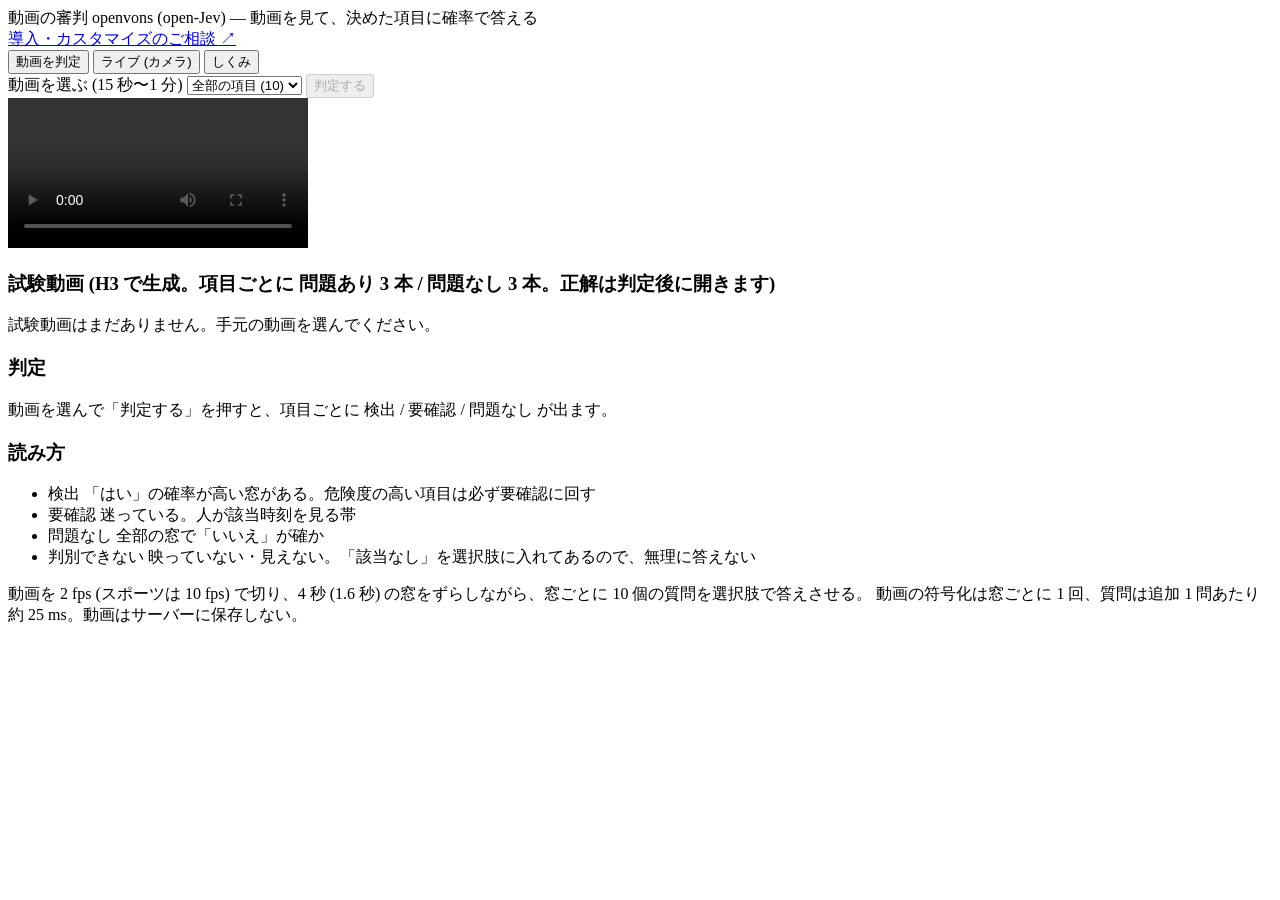
==== examples/judge/static/index.html @ d681fc8c "judge デモ (judge.openvons.com): 動画の審判とライブ判定 - openvons/vision/video_judge.py: 動画を項目別の fps × 窓に切り、Qwen" ====
<!doctype html>
<html lang="ja">
<head>
<meta charset="utf-8">
<meta name="viewport" content="width=device-width, initial-scale=1, viewport-fit=cover">
<meta name="theme-color" content="#0f1318">
<link rel="manifest" href="/static/manifest.webmanifest">
<link rel="icon" href="/static/icon.svg" type="image/svg+xml">
<title>動画の審判 — openvons (open-Jev) judge demo</title>
<meta name="description" content="15 秒〜1 分の動画に「喧嘩」「万引き」「ハーネス未着用」などの事象があるかを、生成せず選択肢に確率で答えて判定する。ライブ判定とロボットの進路判断も。">
<link rel="stylesheet" href="/static/judge.css?v=__V__">
</head>
<body>
<header>
  <div class="brand">動画の審判 <span class="sub">openvons (open-Jev) — 動画を見て、決めた項目に確率で答える</span></div>
  <a class="contact" href="https://genai-craft.com" target="_blank" rel="noopener">導入・カスタマイズのご相談 ↗</a>
  <nav class="tabs">
    <button class="tab on" data-tab="video">動画を判定</button>
    <button class="tab" data-tab="live">ライブ (カメラ)</button>
    <button class="tab" data-tab="about">しくみ</button>
  </nav>
</header>

<main id="tab-video" class="tabpane">
  <section class="stage">
    <div class="bar">
      <label class="upl">動画を選ぶ (15 秒〜1 分)<input type="file" id="file" accept="video/*" hidden></label>
      <select id="scene"><option value="">全部の項目 (10)</option></select>
      <button id="judgeBtn" class="mic" disabled>判定する</button>
      <span class="muted small" id="status"></span>
    </div>
    <div class="viewport"><video id="player" controls playsinline></video>
      <div class="marker" id="marker" hidden></div></div>
    <div class="timeline" id="timeline"></div>
    <div class="timings muted" id="timings"></div>
    <h3>試験動画 <span class="muted small">(H3 で生成。項目ごとに 問題あり 3 本 / 問題なし 3 本。正解は判定後に開きます)</span></h3>
    <div class="samples" id="samples"><div class="muted small">試験動画はまだありません。手元の動画を選んでください。</div></div>
  </section>
  <aside class="panel">
    <h3>判定 <span class="muted" id="resInfo"></span></h3>
    <div id="results" class="cards"><div class="muted">動画を選んで「判定する」を押すと、項目ごとに 検出 / 要確認 / 問題なし が出ます。</div></div>
    <div id="answer" class="answer" hidden></div>
    <h3>読み方</h3>
    <ul class="legend">
      <li><span class="lv 検出">検出</span> 「はい」の確率が高い窓がある。危険度の高い項目は必ず要確認に回す</li>
      <li><span class="lv 要確認">要確認</span> 迷っている。人が該当時刻を見る帯</li>
      <li><span class="lv 問題なし">問題なし</span> 全部の窓で「いいえ」が確か</li>
      <li><span class="lv 判別できない">判別できない</span> 映っていない・見えない。「該当なし」を選択肢に入れてあるので、無理に答えない</li>
    </ul>
    <p class="muted small">動画を 2 fps (スポーツは 10 fps) で切り、4 秒 (1.6 秒) の窓をずらしながら、窓ごとに 10 個の質問を選択肢で答えさせる。
    動画の符号化は窓ごとに 1 回、質問は追加 1 問あたり約 25 ms。動画はサーバーに保存しない。</p>
  </aside>
</main>

<main id="tab-live" class="tabpane" hidden>
  <section class="stage">
    <div class="bar">
      <button id="camBtn" class="mic">📷 カメラ開始</button>
      <select id="facing"><option value="environment">背面カメラ</option><option value="user">前面カメラ</option></select>
      <select id="liveMode"><option value="nav">ロボットの進路 (左 / 右 / 直進 / 停止)</option><option value="checks">審判項目 (10)</option></select>
      <select id="liveFps"><option value="2">2 fps</option><option value="5" selected>5 fps</option><option value="10">10 fps</option></select>
    </div>
    <div class="viewport"><video id="cam" playsinline muted autoplay></video><canvas id="grab" hidden></canvas>
      <div class="navhud" id="navhud" hidden><div class="arrow" id="arrow">▲</div><div class="navlabel" id="navlabel"></div></div></div>
    <div class="hint">カメラをロボットの前方カメラのつもりで動かしてください。1 フレームの符号化 約 25 ms + 質問 1 つ 約 25 ms。フレームは判定に使うだけで保存しません。</div>
    <div class="timings muted" id="liveTimings"></div>
  </section>
  <aside class="panel">
    <h3>いまの判断 <span class="muted" id="liveInfo"></span></h3>
    <div id="liveResults" class="cards"><div class="muted">カメラを開始すると、フレームごとの確率がここに出ます。</div></div>
    <p class="muted small">ロボットの進路は Choice (左 / 右 / 直進 / 停止) と、障害物の有無 (はい / いいえ / 判別できない)、床の状態の 3 問。
    確信度が低いときは「停止」側に倒すのが実装の作法 (該当なしと同じ考え方)。</p>
  </aside>
</main>

<main id="tab-about" class="tabpane about" hidden>
  <h2>しくみ</h2>
  <ol>
    <li><b>動画を窓に切る</b> — 監視・安全系は 2 fps × 4 秒、スポーツの反則は 10 fps × 1.6 秒。窓は半分ずつ重ねてずらす。</li>
    <li><b>窓ごとに質問を並べる</b> — 「喧嘩が起きているか」「高所で作業している人がハーネスを着けていないか」など 10 項目。答えは はい / いいえ / 判別できない の 3 択。「判別できない」があるので、見えないものに無理に答えない。</li>
    <li><b>確率で答えさせる</b> — VLM (Qwen3-VL-4B) に文章を書かせず、選択肢の 1 文字の確率だけを読む。動画の符号化は窓につき 1 回で、質問を 10 個にしても符号化はやり直さない (KV cache の複製)。</li>
    <li><b>判断に変える</b> — 温度で校正した確率を、openvons 共通の 3 段 (確定 / 要確認 / 棄却) に。危険度の高い項目 (喧嘩・火・倒れている人・ハーネス) は確信があっても人に回す。</li>
  </ol>
  <h2>10 項目</h2>
  <table id="checkTable"><thead><tr><th>項目</th><th>シーン</th><th>fps × 窓</th><th>危険度</th><th>VLM への質問</th></tr></thead><tbody></tbody></table>
  <h2>試験動画</h2>
  <p>各項目について「問題あり」3 本と「問題なし」3 本を MiniMax H3 (ComfyUI) で生成した 15 秒の動画。問題ありは 0〜5 秒 通常 → 5〜10 秒 事象 → 10〜15 秒 通常 の構成で、時刻の当たりも見る。生成動画なので実環境の精度とは別に、方式の動作を確かめる目的。</p>
  <p class="muted small">コード: <a href="https://github.com/genai-craft/openvons/tree/main/examples/judge" target="_blank" rel="noopener">examples/judge</a> / エンジン: openvons/vision/video_judge.py</p>
</main>

<script src="/static/judge.js?v=__V__"></script>
</body>
</html>
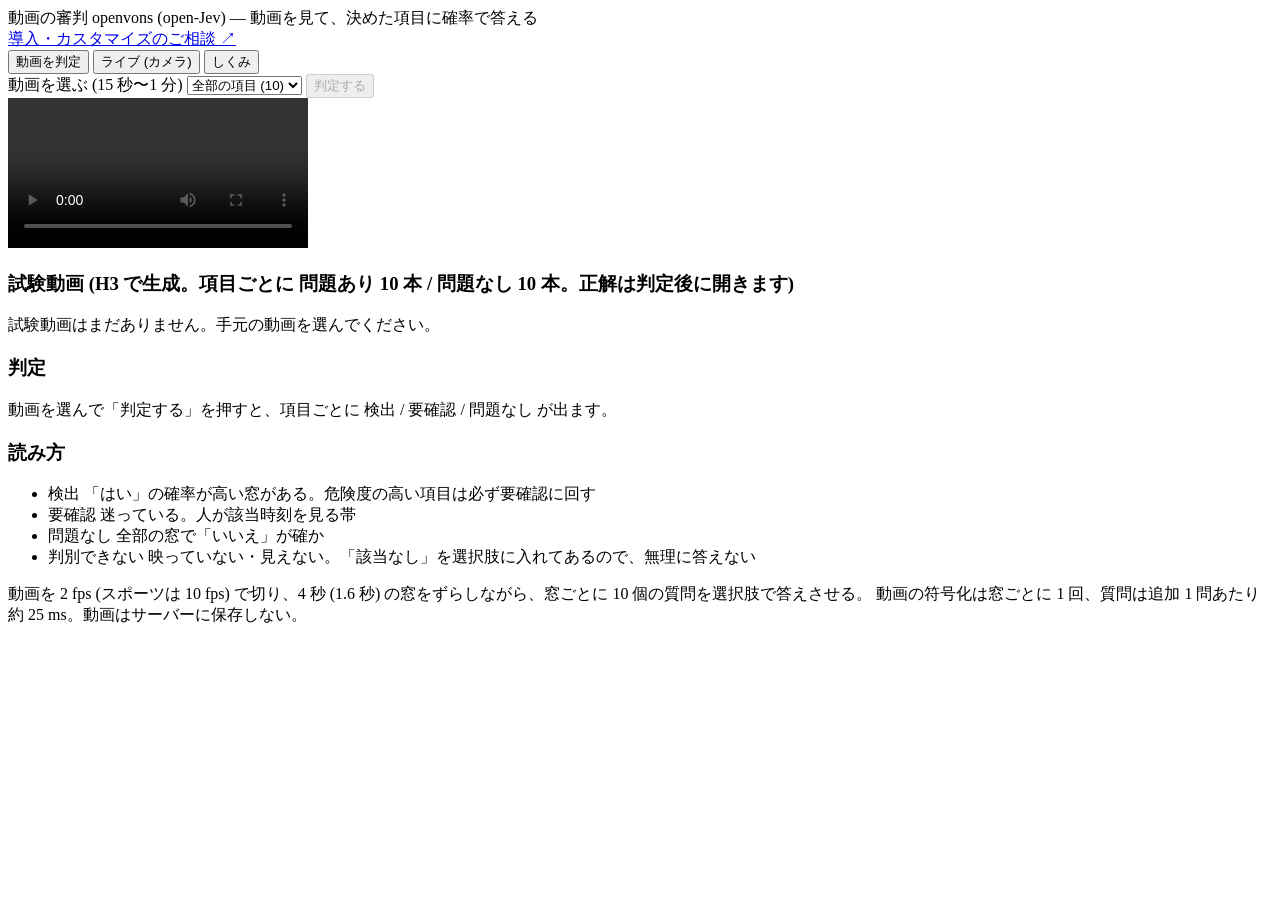
==== commit b532e8cf: "judge: 生成動画をブラウザ向けに再エンコード (H.264 High / yuv420p / CFR 24fps / AAC 48k / faststart)、試験動画 200 本の表記 Co-" ====
--- a/examples/judge/static/index.html
+++ b/examples/judge/static/index.html
@@ -33,7 +33,7 @@
       <div class="marker" id="marker" hidden></div></div>
     <div class="timeline" id="timeline"></div>
     <div class="timings muted" id="timings"></div>
-    <h3>試験動画 <span class="muted small">(H3 で生成。項目ごとに 問題あり 3 本 / 問題なし 3 本。正解は判定後に開きます)</span></h3>
+    <h3>試験動画 <span class="muted small">(H3 で生成。項目ごとに 問題あり 10 本 / 問題なし 10 本。正解は判定後に開きます)</span></h3>
     <div class="samples" id="samples"><div class="muted small">試験動画はまだありません。手元の動画を選んでください。</div></div>
   </section>
   <aside class="panel">
@@ -84,7 +84,7 @@
   <h2>10 項目</h2>
   <table id="checkTable"><thead><tr><th>項目</th><th>シーン</th><th>fps × 窓</th><th>危険度</th><th>VLM への質問</th></tr></thead><tbody></tbody></table>
   <h2>試験動画</h2>
-  <p>各項目について「問題あり」3 本と「問題なし」3 本を MiniMax H3 (ComfyUI) で生成した 15 秒の動画。問題ありは 0〜5 秒 通常 → 5〜10 秒 事象 → 10〜15 秒 通常 の構成で、時刻の当たりも見る。生成動画なので実環境の精度とは別に、方式の動作を確かめる目的。</p>
+  <p>各項目について「問題あり」10 本と「問題なし」10 本 (計 200 本) を MiniMax H3 (ComfyUI) で生成した 15 秒の動画。問題ありは 0〜5 秒 通常 → 5〜10 秒 事象 → 10〜15 秒 通常 の構成で、時刻の当たりも見る。生成動画なので実環境の精度とは別に、方式の動作を確かめる目的。60 本での正解率は 75%: 喧嘩・倒れている人・火・運転中スマホは全部当たり、ダブルドリブルや「鞄に隠す」などの細かい動作は 4B の VLM では拾えない (詳細 <a href="https://github.com/genai-craft/openvons/blob/main/docs/judge.md" target="_blank" rel="noopener">docs/judge.md</a>)。</p>
   <p class="muted small">コード: <a href="https://github.com/genai-craft/openvons/tree/main/examples/judge" target="_blank" rel="noopener">examples/judge</a> / エンジン: openvons/vision/video_judge.py</p>
 </main>
 
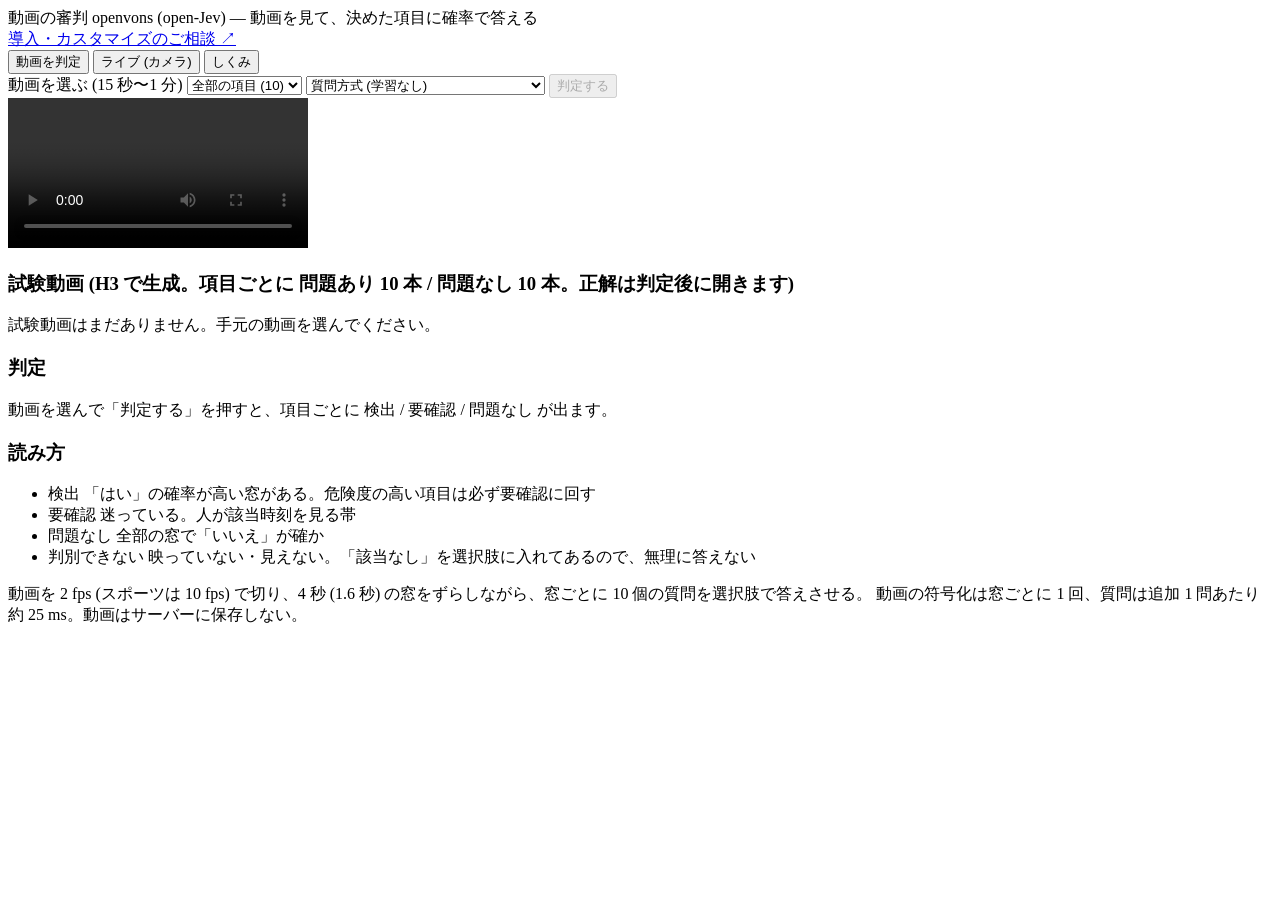
==== commit 638619a6: "judge: 学習 head モード (凍結 VLM の hidden + 質問方式 logit → 項目別 MLP、MIL 微調整)、400 本での 4B/8B/32B 比較と head 結果を d" ====
--- a/examples/judge/static/index.html
+++ b/examples/judge/static/index.html
@@ -26,6 +26,7 @@
     <div class="bar">
       <label class="upl">動画を選ぶ (15 秒〜1 分)<input type="file" id="file" accept="video/*" hidden></label>
       <select id="scene"><option value="">全部の項目 (10)</option></select>
+      <select id="mode" title="判定のしかた"><option value="zeroshot">質問方式 (学習なし)</option><option value="head">学習 head (凍結 VLM + 小さな head)</option></select>
       <button id="judgeBtn" class="mic" disabled>判定する</button>
       <span class="muted small" id="status"></span>
     </div>
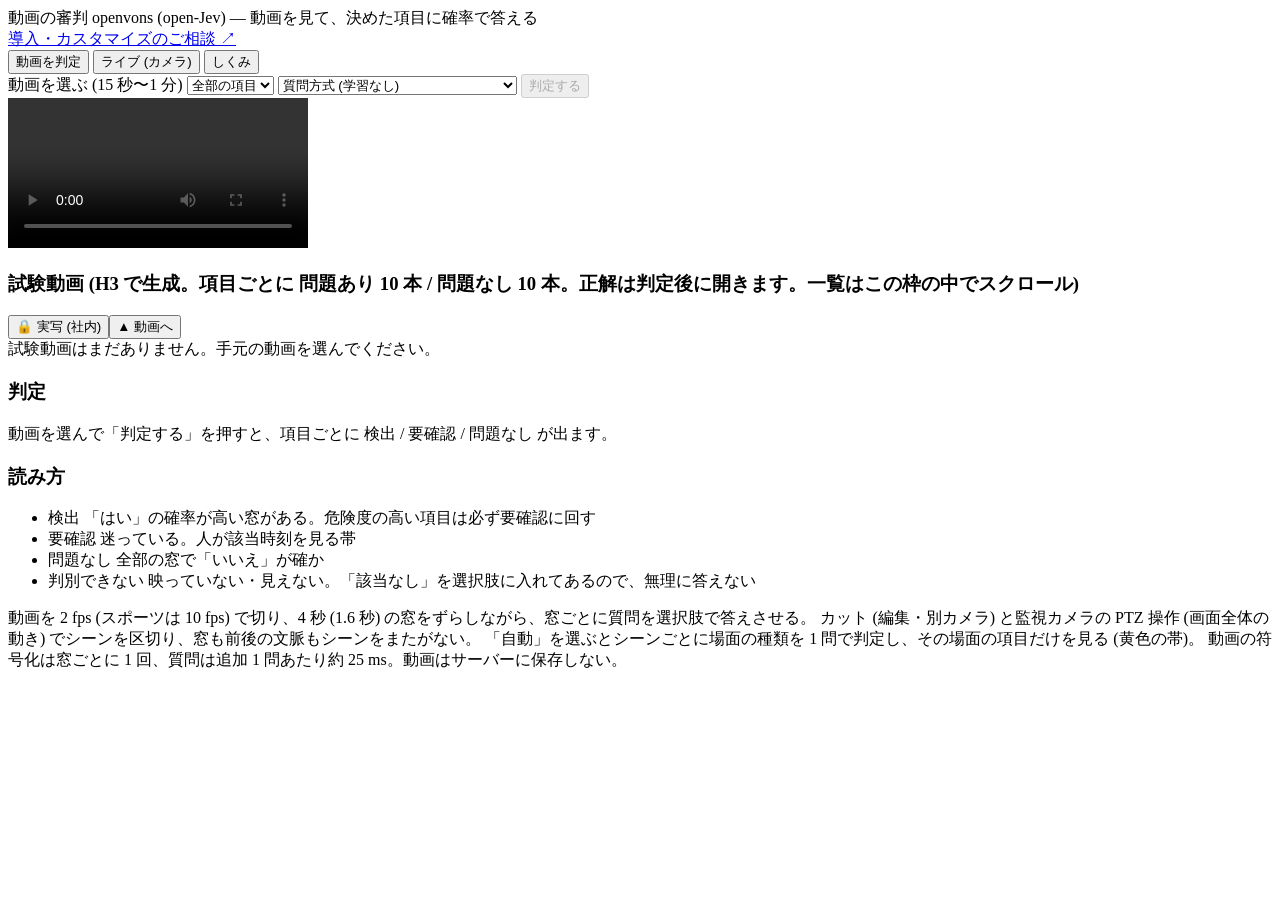
==== commit 69b319f4: "judge: 前後の文脈 (head ctx=1)、シーン検出 (カット/PTZ) と場面の自動判定、ヒヤリハット項目、JAF 社内確認 (パスワード付き)、正解ラベル監査 - train_head." ====
--- a/examples/judge/static/index.html
+++ b/examples/judge/static/index.html
@@ -25,7 +25,7 @@
   <section class="stage">
     <div class="bar">
       <label class="upl">動画を選ぶ (15 秒〜1 分)<input type="file" id="file" accept="video/*" hidden></label>
-      <select id="scene"><option value="">全部の項目 (10)</option></select>
+      <select id="scene"><option value="">全部の項目</option></select>
       <select id="mode" title="判定のしかた"><option value="zeroshot">質問方式 (学習なし)</option><option value="head">学習 head (凍結 VLM + 小さな head)</option></select>
       <button id="judgeBtn" class="mic" disabled>判定する</button>
       <span class="muted small" id="status"></span>
@@ -34,7 +34,8 @@
       <div class="marker" id="marker" hidden></div></div>
     <div class="timeline" id="timeline"></div>
     <div class="timings muted" id="timings"></div>
-    <h3>試験動画 <span class="muted small">(H3 で生成。項目ごとに 問題あり 10 本 / 問題なし 10 本。正解は判定後に開きます)</span></h3>
+    <div class="samplesHead"><h3>試験動画 <span class="muted small">(H3 で生成。項目ごとに 問題あり 10 本 / 問題なし 10 本。正解は判定後に開きます。一覧はこの枠の中でスクロール)</span></h3>
+      <span class="sp"></span><span id="picked" hidden></span><button id="jafBtn" class="contact" type="button" title="実写 (JAF 危険予知トレーニング動画) は社内確認用にパスワード付きで見られます">🔒 実写 (社内)</button><button id="toTop" class="contact" type="button">▲ 動画へ</button></div>
     <div class="samples" id="samples"><div class="muted small">試験動画はまだありません。手元の動画を選んでください。</div></div>
   </section>
   <aside class="panel">
@@ -48,7 +49,9 @@
       <li><span class="lv 問題なし">問題なし</span> 全部の窓で「いいえ」が確か</li>
       <li><span class="lv 判別できない">判別できない</span> 映っていない・見えない。「該当なし」を選択肢に入れてあるので、無理に答えない</li>
     </ul>
-    <p class="muted small">動画を 2 fps (スポーツは 10 fps) で切り、4 秒 (1.6 秒) の窓をずらしながら、窓ごとに 10 個の質問を選択肢で答えさせる。
+    <p class="muted small">動画を 2 fps (スポーツは 10 fps) で切り、4 秒 (1.6 秒) の窓をずらしながら、窓ごとに質問を選択肢で答えさせる。
+    カット (編集・別カメラ) と監視カメラの PTZ 操作 (画面全体の動き) でシーンを区切り、窓も前後の文脈もシーンをまたがない。
+    「自動」を選ぶとシーンごとに場面の種類を 1 問で判定し、その場面の項目だけを見る (黄色の帯)。
     動画の符号化は窓ごとに 1 回、質問は追加 1 問あたり約 25 ms。動画はサーバーに保存しない。</p>
   </aside>
 </main>
@@ -77,9 +80,12 @@
 <main id="tab-about" class="tabpane about" hidden>
   <h2>しくみ</h2>
   <ol>
-    <li><b>動画を窓に切る</b> — 監視・安全系は 2 fps × 4 秒、スポーツの反則は 10 fps × 1.6 秒。窓は半分ずつ重ねてずらす。</li>
+    <li><b>動画を窓に切る</b> — 監視・安全系は 2 fps × 4 秒、スポーツの反則は 10 fps × 1.6 秒。窓は半分ずつ重ねてずらす。カット (色分布の急変) と PTZ 操作 (位相相関で画面全体が動く) で<b>シーンを区切り</b>、窓はシーンをまたがない。</li>
+    <li><b>前後の状況</b> — 学習 head は前後 1 窓ずつの特徴も連結して見る (同じシーンの中だけ)。生成動画の評価で動画正解率 72→83% (12 本 × 10 項目)。12 秒の長い窓を足すだけでは差が出なかった。</li>
+    <li><b>場面の判定 (分母)</b> — 「自動」ではシーンごとに「これはどんな映像か」を 1 問だけ聞き (店舗・街 / 工事現場 / スポーツ / 室内 / 道路 / タイトル画面など)、その場面の項目だけを判定する。タイトル画面や別の場面で誤検出しない。</li>
     <li><b>窓ごとに質問を並べる</b> — 「喧嘩が起きているか」「高所で作業している人がハーネスを着けていないか」など 10 項目。答えは はい / いいえ / 判別できない の 3 択。「判別できない」があるので、見えないものに無理に答えない。</li>
     <li><b>確率で答えさせる</b> — VLM (Qwen3-VL-4B) に文章を書かせず、選択肢の 1 文字の確率だけを読む。動画の符号化は窓につき 1 回で、質問を 10 個にしても符号化はやり直さない (KV cache の複製)。</li>
+    <li><b>学習 head (切替可)</b> — 凍結した VLM の内部状態 (hidden state) に項目ごとの小さな MLP を載せ、ラベル付き動画 400 本で学習したもの。細かい動作 (万引きの「隠す」、ダブルドリブル) の窓レベルの識別力が質問方式より高い。判定画面の「判定のしかた」で切り替え。</li>
     <li><b>判断に変える</b> — 温度で校正した確率を、openvons 共通の 3 段 (確定 / 要確認 / 棄却) に。危険度の高い項目 (喧嘩・火・倒れている人・ハーネス) は確信があっても人に回す。</li>
   </ol>
   <h2>10 項目</h2>
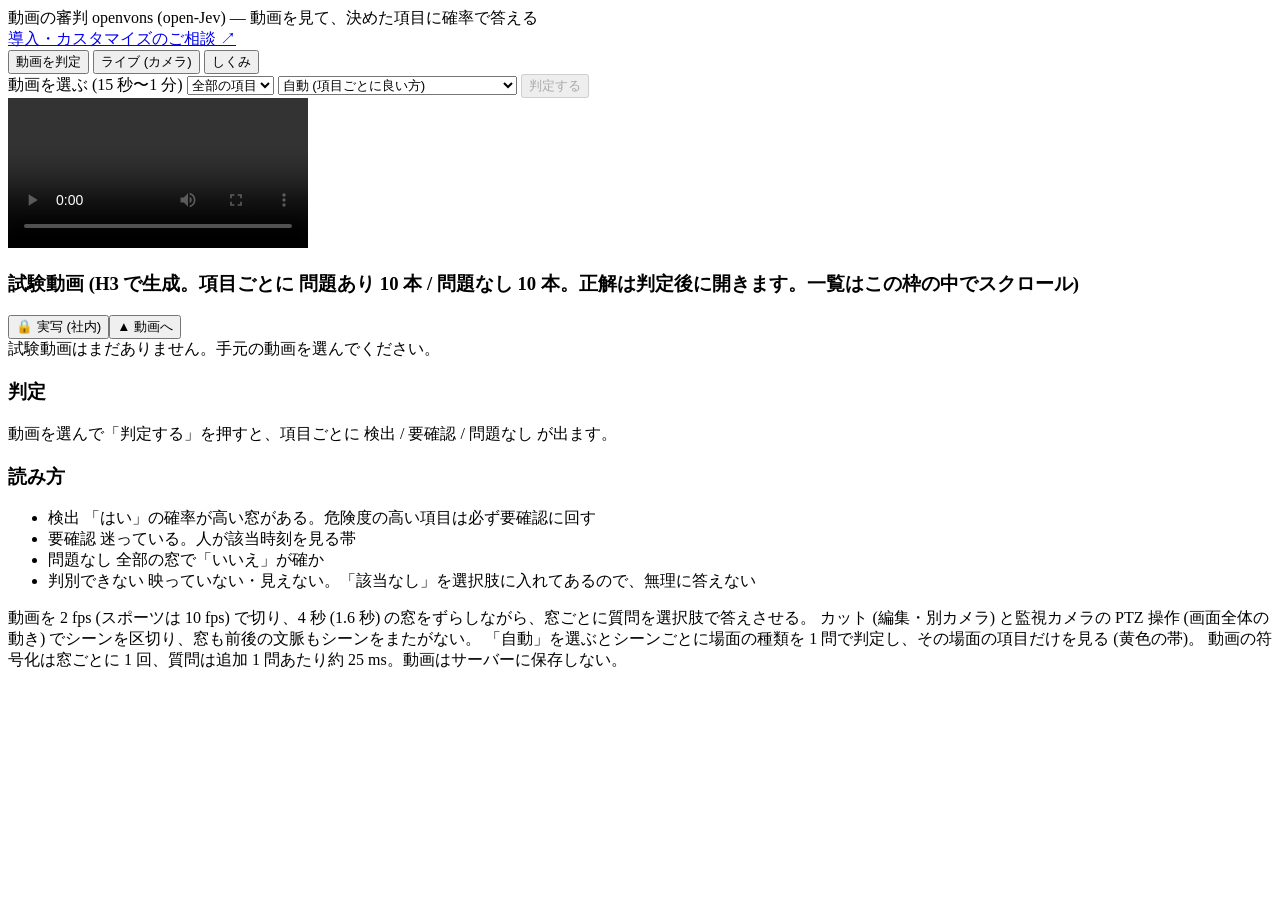
==== commit de9286e6: "judge: 自動モード (項目ごとに質問方式と学習 head の良い方、既定) を取り込み。A/B スクリプト ab_mode.py、実測の既定値 mode_default.json を同梱 (st" ====
--- a/examples/judge/static/index.html
+++ b/examples/judge/static/index.html
@@ -26,7 +26,7 @@
     <div class="bar">
       <label class="upl">動画を選ぶ (15 秒〜1 分)<input type="file" id="file" accept="video/*" hidden></label>
       <select id="scene"><option value="">全部の項目</option></select>
-      <select id="mode" title="判定のしかた"><option value="zeroshot">質問方式 (学習なし)</option><option value="head">学習 head (凍結 VLM + 小さな head)</option></select>
+      <select id="mode" title="判定のしかた"><option value="auto">自動 (項目ごとに良い方)</option><option value="zeroshot">質問方式 (学習なし)</option><option value="head">学習 head (凍結 VLM + 小さな head)</option></select>
       <button id="judgeBtn" class="mic" disabled>判定する</button>
       <span class="muted small" id="status"></span>
     </div>
@@ -82,6 +82,7 @@
   <ol>
     <li><b>動画を窓に切る</b> — 監視・安全系は 2 fps × 4 秒、スポーツの反則は 10 fps × 1.6 秒。窓は半分ずつ重ねてずらす。カット (色分布の急変) と PTZ 操作 (位相相関で画面全体が動く) で<b>シーンを区切り</b>、窓はシーンをまたがない。</li>
     <li><b>前後の状況</b> — 学習 head は前後 1 窓ずつの特徴も連結して見る (同じシーンの中だけ)。生成動画の評価で動画正解率 72→83% (12 本 × 10 項目)。12 秒の長い窓を足すだけでは差が出なかった。</li>
+    <li><b>種目</b> — スポーツと判定されたシーンでは種目 (バスケ/サッカー/野球/ゴルフ/ランニング) を 1 問で決め、その種目の項目 (ヒット・ゴール・シュート成功・ハンド・スイングやフォームの欠点・ダブルドリブル) だけを見る。ヒットやゴールのように「あった」が良い知らせの項目は あり/なし で表示。</li>
     <li><b>場面の判定 (分母)</b> — 「自動」ではシーンごとに「これはどんな映像か」を 1 問だけ聞き (店舗・街 / 工事現場 / スポーツ / 室内 / 道路 / タイトル画面など)、その場面の項目だけを判定する。タイトル画面や別の場面で誤検出しない。</li>
     <li><b>窓ごとに質問を並べる</b> — 「喧嘩が起きているか」「高所で作業している人がハーネスを着けていないか」など 10 項目。答えは はい / いいえ / 判別できない の 3 択。「判別できない」があるので、見えないものに無理に答えない。</li>
     <li><b>確率で答えさせる</b> — VLM (Qwen3-VL-4B) に文章を書かせず、選択肢の 1 文字の確率だけを読む。動画の符号化は窓につき 1 回で、質問を 10 個にしても符号化はやり直さない (KV cache の複製)。</li>
